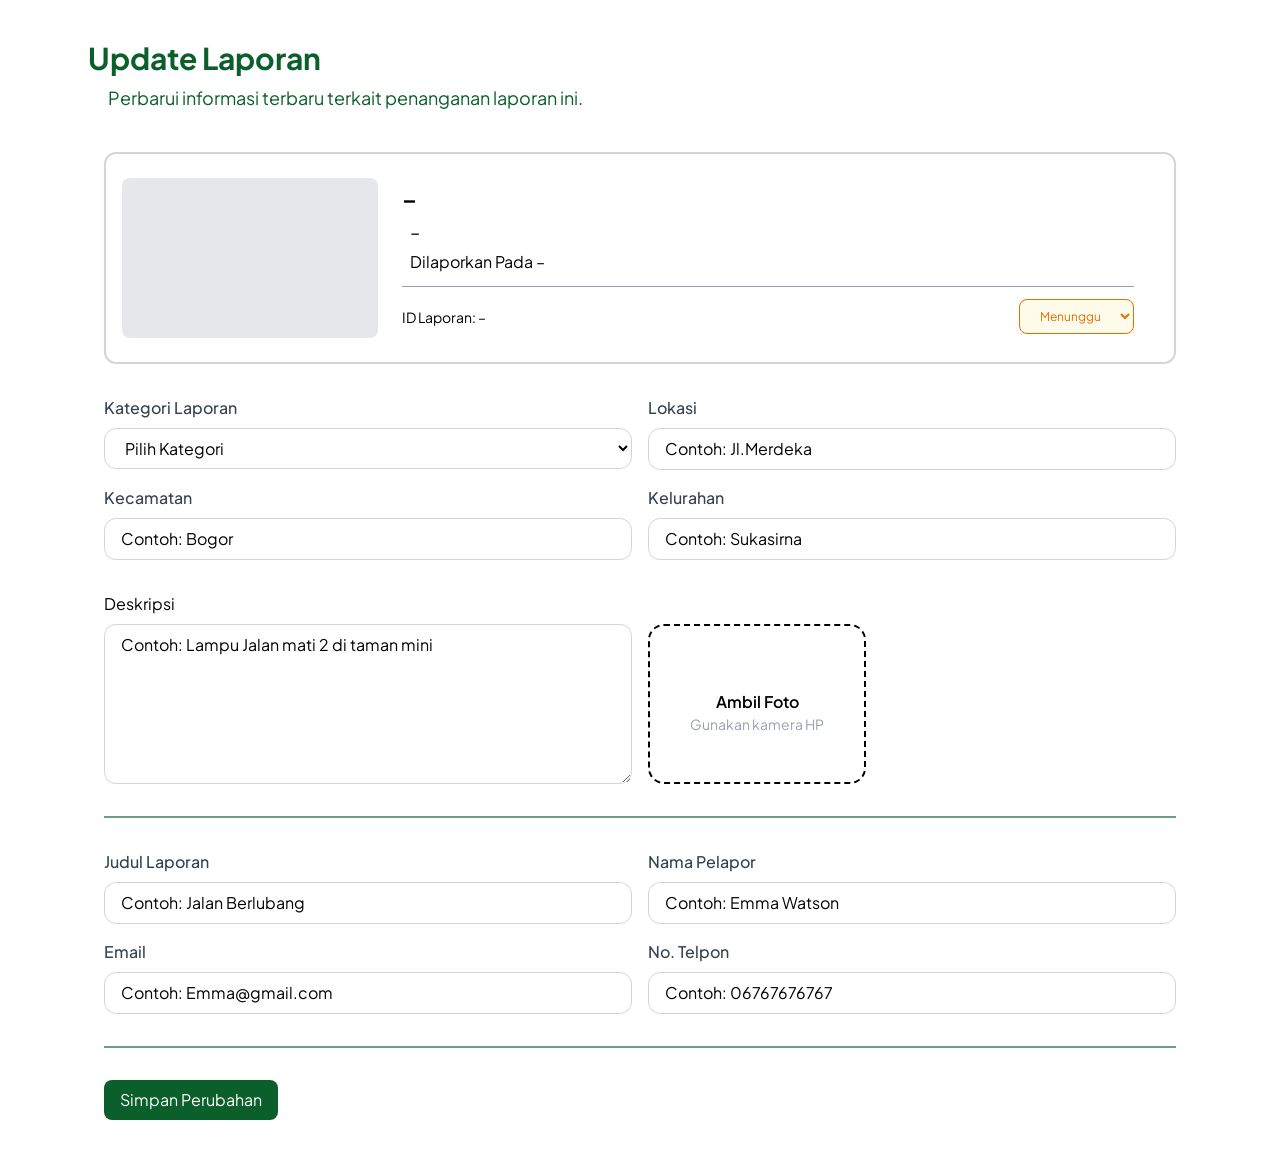
==== update.html @ 9188a888 "feat: Update backend system" ====
<!doctype html>
<html lang="en">
  <head>
    <meta charset="UTF-8" />
    <meta name="viewport" content="width=device-width, initial-scale=1.0" />
    <title>ecoMetric | E-Report Platform</title>

    <link rel="stylesheet" href="src/output.css" />
    <!-- Favicon -->
    <link rel="shortcut icon" href="/favicon.svg" type="image/x-icon" />
    <!-- Remix Icon -->
    <link
      rel="stylesheet"
      href="https://cdnjs.cloudflare.com/ajax/libs/remixicon/4.6.0/remixicon.min.css"
      integrity="sha512-XcIsjKMcuVe0Ucj/xgIXQnytNwBttJbNjltBV18IOnru2lDPe9KRRyvCXw6Y5H415vbBLRm8+q6fmLUU7DfO6Q=="
      crossorigin="anonymous"
      referrerpolicy="no-referrer"
    />
  </head>

  <body class="font-jakarta md:px-10">
    <section class="mx-auto my-auto p-6 md:p-10">
      <div class="mb-10 text-green-primary">
        <div class="flex flex-row items-center mb-2 font-bold gap-2 text-xl">
          <a href="index.html">
            <i class="ri-arrow-left-s-line"></i>
          </a>
          <h1 class="text-3xl">Update Laporan</h1>
        </div>
        <p class="pl-7 text-lg">
          Perbarui informasi terbaru terkait penanganan laporan ini.
        </p>
      </div>

      <!-- Laporan Lama -->
      <div
        class="border-2 items-center border-gray-300 rounded-xl h-fit py-6 px-4 flex flex-col gap-4 md:gap-0 md:flex-row mx-6"
      >
        <!-- img -->
        <div
          class="bg-gray-200 h-40 w-full md:w-1/3 rounded-lg overflow-hidden flex justify-center items-center"
        >
          <img
            id="card-img"
            src=""
            alt="blm ada img"
            class="w-full h-full object-cover hidden"
          />
        </div>
        <div class="flex flex-col gap-1 w-full px-6">
          <h2 class="text-2xl font-semibold" id="display-title">–</h2>
          <div class="flex flex-row gap-2">
            <i class="ri-map-pin-2-line"></i>
            <h3 class="text-lg" id="display-location">–</h3>
          </div>

          <!-- tanggal laporan dibuat -->
          <div class="flex flex-row gap-2">
            <i class="ri-calendar-line"></i>
            <h3>Dilaporkan Pada <span id="display-date">–</span></h3>
          </div>

          <hr class="text-gray-400 my-2" />

          <!-- id laporn -->
          <div class="flex flex-row justify-between items-center">
            <p class="text-sm" id="display-id">ID Laporan: –</p>
            <!-- <span
              class="bg-amber-50 border text-xs border-amber-600 text-amber-600 py-2 px-6 rounded-lg"
              id="display-status"
              >–</span
            > -->
            <select
              id="status"
              class="bg-amber-50 border text-xs border-amber-600 text-amber-600 py-2 px-4 rounded-lg outline-none cursor-pointer"
            >
              <option value="pending">Menunggu</option>
              <option value="progress">Diproses</option>
              <option value="resolve">Selesai</option>
            </select>
          </div>
        </div>
      </div>

      <!-- Input Detail -->
      <div
        class="m-4 md:my-8 md:mx-6 border-b-2 items-center pb-8 border-green-primary/60"
      >
        <div class="grid grid-cols-1 md:grid-cols-2 gap-4">
          <!-- Kategori -->
          <div>
            <label class="block mb-2 font-medium text-gray-700">
              Kategori Laporan
            </label>

            <select
              id="kategori"
              class="w-full px-4 py-2 border border-gray-300 rounded-xl outline-none focus:ring-4 focus:ring-gray-200"
            >
              <option value="">Pilih Kategori</option>
              <option value="jalan">Jalan dan Insfrastruktur</option>
              <option value="kebersihan">Kebersihan</option>
              <option value="lampu">Lampu Jalan</option>
              <option value="drainase">Drainase</option>
              <option value="fasilitas">Fasilitas Umum</option>
              <option value="lainnya">Lainnya</option>
            </select>
          </div>
          <!-- Lokasi -->
          <div>
            <label class="block mb-2 font-medium text-gray-700"> Lokasi </label>

            <input
              type="text"
              id="lokasi"
              placeholder="Contoh: Jl.Merdeka"
              class="w-full px-4 py-2 border border-gray-300 rounded-xl outline-none focus:ring-4 focus:ring-gray-200"
            />
          </div>

          <!-- Kecamatan -->
          <div>
            <label class="block mb-2 font-medium text-gray-700">
              Kecamatan
            </label>
            <input
              type="text"
              id="kecamatan"
              placeholder="Contoh: Bogor"
              class="w-full px-4 py-2 border border-gray-300 rounded-xl outline-none focus:ring-4 focus:ring-gray-200"
            />
          </div>

          <!-- Kelurahan -->
          <div>
            <label class="block mb-2 font-medium text-gray-700">
              Kelurahan
            </label>
            <input
              type="text"
              id="kelurahan"
              placeholder="Contoh: Sukasirna"
              class="w-full px-4 py-2 border border-gray-300 rounded-xl outline-none focus:ring-4 focus:ring-gray-200"
            />
          </div>

          <div class="flex flex-col gap-2 mt-4">
            <label for="">Deskripsi</label>
            <textarea
              class="w-full h-40 px-4 py-2 border border-gray-300 rounded-xl outline-none focus:ring-4 focus:ring-gray-200"
              placeholder="Contoh: Lampu Jalan mati 2 di taman mini"
              id="deskripsi"
            ></textarea>
          </div>

          <!-- Input Img -->
          <div class="flex flex-row gap-2">
            <label
              class="border-2 h-40 w-full md:w-fit md:mt-12 border-dashed rounded-2xl p-10 flex flex-col items-center justify-center cursor-pointer hover:bg-gray-50 transition"
            >
              <input
                type="file"
                id="upload"
                accept="image/*"
                capture="environment"
                class="hidden"
              />

              <i class="ri-camera-line text-5xl text-green-700"></i>

              <p class="mt-4 font-semibold">Ambil Foto</p>

              <span class="text-sm text-center text-gray-400">
                Gunakan kamera HP
              </span>
            </label>
            <img
              id="preview"
              class="hidden w-full h-40 mt-12 object-cover rounded-2xl"
            />
          </div>
        </div>
      </div>
      <!-- Input Pelapor -->
      <div class="m-4 md:my-8 md:mx-6 border-b-2 pb-8 border-green-primary/60">
        <div class="grid grid-cols-1 md:grid-cols-2 gap-4">
          <!-- Judul -->
          <div>
            <label class="block mb-2 font-medium text-gray-700">
              Judul Laporan
            </label>
            <input
              type="text"
              id="judul"
              placeholder="Contoh: Jalan Berlubang"
              class="w-full px-4 py-2 border border-gray-300 rounded-xl outline-none focus:ring-4 focus:ring-gray-200"
            />
          </div>

          <!-- Nama Pelapor -->
          <div>
            <label class="block mb-2 font-medium text-gray-700">
              Nama Pelapor
            </label>
            <input
              type="text"
              id="nama"
              placeholder="Contoh: Emma Watson"
              class="w-full px-4 py-2 border border-gray-300 rounded-xl outline-none focus:ring-4 focus:ring-gray-200"
            />
          </div>

          <!-- Email Pelapor -->
          <div>
            <label class="block mb-2 font-medium text-gray-700">Email</label>
            <input
              type="email"
              id="email"
              placeholder="Contoh: Emma@gmail.com"
              class="w-full px-4 py-2 border border-gray-300 rounded-xl outline-none focus:ring-4 focus:ring-gray-200"
            />
          </div>

          <!-- No Telpon Pelapor -->
          <div>
            <label class="block mb-2 font-medium text-gray-700">
              No. Telpon
            </label>
            <input
              type="tel"
              id="telepon"
              placeholder="Contoh: 06767676767"
              class="w-full px-4 py-2 border border-gray-300 rounded-xl outline-none focus:ring-4 focus:ring-gray-200"
            />
          </div>
        </div>
      </div>
      <button
        id="btn-simpan"
        class="bg-green-primary text-white py-2 w-full mx-2 rounded-lg md:w-fit md:px-4 md:ml-6"
      >
        Simpan Perubahan
      </button>
    </section>

    <!-- JS -->
    <script src="/js/data.js"></script>
    <script>
      const upload = document.getElementById("upload");
      const preview = document.getElementById("preview");
      const cardImg = document.getElementById("card-img");

      function updateStatusColor(status) {
        const el = document.getElementById("status");
        el.className =
          "border text-xs py-2 px-4 rounded-lg outline-none cursor-pointer ";

        if (status === "pending") {
          el.classList.add("bg-amber-50", "border-amber-600", "text-amber-600");
        } else if (status === "progress") {
          el.classList.add("bg-blue-100", "border-blue-400", "text-blue-500");
        } else if (status === "resolve") {
          el.classList.add(
            "bg-green-100",
            "border-green-400",
            "text-green-400",
          );
        }
      }

      upload.addEventListener("change", (e) => {
        const file = e.target.files[0];
        if (file) {
          const url = URL.createObjectURL(file);
          preview.src = url;
          preview.classList.remove("hidden");
          cardImg.src = url;
          cardImg.classList.remove("hidden");
        }
      });

      const params = new URLSearchParams(window.location.search);
      const id = params.get("id");

      const report = reports.find((r) => r.id === id);

      if (!report) {
        alert("Laporan tidak ditemukan!");
        window.location.href = "index.html";
      } else {
        document.getElementById("display-title").textContent = report.title;
        document.getElementById("display-location").textContent =
          report.location;
        document.getElementById("display-date").textContent = new Date(
          report.createdAt,
        ).toLocaleDateString("id-ID", {
          day: "numeric",
          month: "long",
          year: "numeric",
        });
        document.getElementById("display-id").textContent =
          "ID Laporan: #" + report.id;
        document.getElementById("status").value = report.status || "pending";
        updateStatusColor(report.status || "pending");

        document.getElementById("status").addEventListener("change", (e) => {
          updateStatusColor(e.target.value);
        });

        document.getElementById("status").value = report.status || "pending";
        document.getElementById("kategori").value = report.category || "";
        document.getElementById("lokasi").value = report.location || "";
        document.getElementById("kecamatan").value = report.kecamatan || "";
        document.getElementById("kelurahan").value = report.kelurahan || "";
        document.getElementById("deskripsi").value = report.description || "";
        document.getElementById("judul").value = report.title || "";
        document.getElementById("nama").value = report.name || "";
        document.getElementById("email").value = report.email || "";
        document.getElementById("telepon").value = report.phone || "";

        document.getElementById("btn-simpan").addEventListener("click", () => {
          const idx = reports.findIndex((r) => r.id === id);
          if (idx === -1) return;

          reports[idx] = {
            ...reports[idx],
            title: document.getElementById("judul").value,
            category: document.getElementById("kategori").value,
            description: document.getElementById("deskripsi").value,
            location: document.getElementById("lokasi").value,
            kecamatan: document.getElementById("kecamatan").value,
            kelurahan: document.getElementById("kelurahan").value,
            name: document.getElementById("nama").value,
            email: document.getElementById("email").value,
            phone: document.getElementById("telepon").value,
            status: document.getElementById("status").value,
          };

          localStorage.setItem("reports", JSON.stringify(reports));
          alert("Laporan berhasil diperbarui!");
          window.location.href = "index.html";
        });
      }
    </script>
  </body>
</html>
---- src/output.css ----
/*! tailwindcss v4.2.2 | MIT License | https://tailwindcss.com */
@import url('https://fonts.googleapis.com/css2?family=Geist:wght@100..900&family=Instrument+Serif:ital@0;1&family=Plus+Jakarta+Sans:ital,wght@0,200..800;1,200..800&display=swap');
@layer properties;
@layer theme, base, components, utilities;
@layer theme {
  :root, :host {
    --font-sans: ui-sans-serif, system-ui, sans-serif, "Apple Color Emoji",
      "Segoe UI Emoji", "Segoe UI Symbol", "Noto Color Emoji";
    --font-serif: 'Instrument Serif', serif;
    --font-mono: ui-monospace, SFMono-Regular, Menlo, Monaco, Consolas, "Liberation Mono",
      "Courier New", monospace;
    --color-red-400: oklch(70.4% 0.191 22.216);
    --color-red-500: oklch(63.7% 0.237 25.331);
    --color-amber-50: oklch(98.7% 0.022 95.277);
    --color-amber-100: oklch(96.2% 0.059 95.617);
    --color-amber-300: oklch(87.9% 0.169 91.605);
    --color-amber-500: oklch(76.9% 0.188 70.08);
    --color-amber-600: oklch(66.6% 0.179 58.318);
    --color-yellow-500: oklch(79.5% 0.184 86.047);
    --color-lime-100: oklch(96.7% 0.067 122.328);
    --color-lime-400: oklch(84.1% 0.238 128.85);
    --color-lime-700: oklch(53.2% 0.157 131.589);
    --color-green-50: oklch(98.2% 0.018 155.826);
    --color-green-100: oklch(96.2% 0.044 156.743);
    --color-green-300: oklch(87.1% 0.15 154.449);
    --color-green-400: oklch(79.2% 0.209 151.711);
    --color-green-500: oklch(72.3% 0.219 149.579);
    --color-green-600: oklch(62.7% 0.194 149.214);
    --color-green-700: oklch(52.7% 0.154 150.069);
    --color-green-800: oklch(44.8% 0.119 151.328);
    --color-emerald-100: oklch(95% 0.052 163.051);
    --color-emerald-700: oklch(50.8% 0.118 165.612);
    --color-blue-100: oklch(93.2% 0.032 255.585);
    --color-blue-300: oklch(80.9% 0.105 251.813);
    --color-blue-400: oklch(70.7% 0.165 254.624);
    --color-blue-500: oklch(62.3% 0.214 259.815);
    --color-slate-100: oklch(96.8% 0.007 247.896);
    --color-slate-500: oklch(55.4% 0.046 257.417);
    --color-gray-50: oklch(98.5% 0.002 247.839);
    --color-gray-100: oklch(96.7% 0.003 264.542);
    --color-gray-200: oklch(92.8% 0.006 264.531);
    --color-gray-300: oklch(87.2% 0.01 258.338);
    --color-gray-400: oklch(70.7% 0.022 261.325);
    --color-gray-500: oklch(55.1% 0.027 264.364);
    --color-gray-600: oklch(44.6% 0.03 256.802);
    --color-gray-700: oklch(37.3% 0.034 259.733);
    --color-black: #000;
    --color-white: #fff;
    --spacing: 0.25rem;
    --container-sm: 24rem;
    --container-2xl: 42rem;
    --container-7xl: 80rem;
    --text-xs: 0.75rem;
    --text-xs--line-height: calc(1 / 0.75);
    --text-sm: 0.875rem;
    --text-sm--line-height: calc(1.25 / 0.875);
    --text-base: 1rem;
    --text-base--line-height: calc(1.5 / 1);
    --text-lg: 1.125rem;
    --text-lg--line-height: calc(1.75 / 1.125);
    --text-xl: 1.25rem;
    --text-xl--line-height: calc(1.75 / 1.25);
    --text-2xl: 1.5rem;
    --text-2xl--line-height: calc(2 / 1.5);
    --text-3xl: 1.875rem;
    --text-3xl--line-height: calc(2.25 / 1.875);
    --text-4xl: 2.25rem;
    --text-4xl--line-height: calc(2.5 / 2.25);
    --text-5xl: 3rem;
    --text-5xl--line-height: 1;
    --text-6xl: 3.75rem;
    --text-6xl--line-height: 1;
    --text-8xl: 6rem;
    --text-8xl--line-height: 1;
    --font-weight-light: 300;
    --font-weight-normal: 400;
    --font-weight-medium: 500;
    --font-weight-semibold: 600;
    --font-weight-bold: 700;
    --leading-tight: 1.25;
    --leading-relaxed: 1.625;
    --radius-md: 0.375rem;
    --radius-lg: 0.5rem;
    --radius-xl: 0.75rem;
    --radius-2xl: 1rem;
    --radius-3xl: 1.5rem;
    --blur-xs: 4px;
    --blur-sm: 8px;
    --blur-md: 12px;
    --default-transition-duration: 150ms;
    --default-transition-timing-function: cubic-bezier(0.4, 0, 0.2, 1);
    --default-font-family: var(--font-sans);
    --default-mono-font-family: var(--font-mono);
    --font-jakarta: 'Plus Jakarta Sans', sans-serif;
    --color-green-primary: #0B5F2A;
    --color-neon-green: #CCFE3B;
  }
}
@layer base {
  *, ::after, ::before, ::backdrop, ::file-selector-button {
    box-sizing: border-box;
    margin: 0;
    padding: 0;
    border: 0 solid;
  }
  html, :host {
    line-height: 1.5;
    -webkit-text-size-adjust: 100%;
    tab-size: 4;
    font-family: var(--default-font-family, ui-sans-serif, system-ui, sans-serif, "Apple Color Emoji", "Segoe UI Emoji", "Segoe UI Symbol", "Noto Color Emoji");
    font-feature-settings: var(--default-font-feature-settings, normal);
    font-variation-settings: var(--default-font-variation-settings, normal);
    -webkit-tap-highlight-color: transparent;
  }
  hr {
    height: 0;
    color: inherit;
    border-top-width: 1px;
  }
  abbr:where([title]) {
    -webkit-text-decoration: underline dotted;
    text-decoration: underline dotted;
  }
  h1, h2, h3, h4, h5, h6 {
    font-size: inherit;
    font-weight: inherit;
  }
  a {
    color: inherit;
    -webkit-text-decoration: inherit;
    text-decoration: inherit;
  }
  b, strong {
    font-weight: bolder;
  }
  code, kbd, samp, pre {
    font-family: var(--default-mono-font-family, ui-monospace, SFMono-Regular, Menlo, Monaco, Consolas, "Liberation Mono", "Courier New", monospace);
    font-feature-settings: var(--default-mono-font-feature-settings, normal);
    font-variation-settings: var(--default-mono-font-variation-settings, normal);
    font-size: 1em;
  }
  small {
    font-size: 80%;
  }
  sub, sup {
    font-size: 75%;
    line-height: 0;
    position: relative;
    vertical-align: baseline;
  }
  sub {
    bottom: -0.25em;
  }
  sup {
    top: -0.5em;
  }
  table {
    text-indent: 0;
    border-color: inherit;
    border-collapse: collapse;
  }
  :-moz-focusring {
    outline: auto;
  }
  progress {
    vertical-align: baseline;
  }
  summary {
    display: list-item;
  }
  ol, ul, menu {
    list-style: none;
  }
  img, svg, video, canvas, audio, iframe, embed, object {
    display: block;
    vertical-align: middle;
  }
  img, video {
    max-width: 100%;
    height: auto;
  }
  button, input, select, optgroup, textarea, ::file-selector-button {
    font: inherit;
    font-feature-settings: inherit;
    font-variation-settings: inherit;
    letter-spacing: inherit;
    color: inherit;
    border-radius: 0;
    background-color: transparent;
    opacity: 1;
  }
  :where(select:is([multiple], [size])) optgroup {
    font-weight: bolder;
  }
  :where(select:is([multiple], [size])) optgroup option {
    padding-inline-start: 20px;
  }
  ::file-selector-button {
    margin-inline-end: 4px;
  }
  ::placeholder {
    opacity: 1;
  }
  @supports (not (-webkit-appearance: -apple-pay-button))  or (contain-intrinsic-size: 1px) {
    ::placeholder {
      color: currentcolor;
      @supports (color: color-mix(in lab, red, red)) {
        color: color-mix(in oklab, currentcolor 50%, transparent);
      }
    }
  }
  textarea {
    resize: vertical;
  }
  ::-webkit-search-decoration {
    -webkit-appearance: none;
  }
  ::-webkit-date-and-time-value {
    min-height: 1lh;
    text-align: inherit;
  }
  ::-webkit-datetime-edit {
    display: inline-flex;
  }
  ::-webkit-datetime-edit-fields-wrapper {
    padding: 0;
  }
  ::-webkit-datetime-edit, ::-webkit-datetime-edit-year-field, ::-webkit-datetime-edit-month-field, ::-webkit-datetime-edit-day-field, ::-webkit-datetime-edit-hour-field, ::-webkit-datetime-edit-minute-field, ::-webkit-datetime-edit-second-field, ::-webkit-datetime-edit-millisecond-field, ::-webkit-datetime-edit-meridiem-field {
    padding-block: 0;
  }
  ::-webkit-calendar-picker-indicator {
    line-height: 1;
  }
  :-moz-ui-invalid {
    box-shadow: none;
  }
  button, input:where([type="button"], [type="reset"], [type="submit"]), ::file-selector-button {
    appearance: button;
  }
  ::-webkit-inner-spin-button, ::-webkit-outer-spin-button {
    height: auto;
  }
  [hidden]:where(:not([hidden="until-found"])) {
    display: none !important;
  }
}
@layer utilities {
  .pointer-events-none {
    pointer-events: none;
  }
  .absolute {
    position: absolute;
  }
  .fixed {
    position: fixed;
  }
  .relative {
    position: relative;
  }
  .sticky {
    position: sticky;
  }
  .inset-0 {
    inset: calc(var(--spacing) * 0);
  }
  .top-0 {
    top: calc(var(--spacing) * 0);
  }
  .top-25 {
    top: calc(var(--spacing) * 25);
  }
  .top-full {
    top: 100%;
  }
  .right-4 {
    right: calc(var(--spacing) * 4);
  }
  .right-10 {
    right: calc(var(--spacing) * 10);
  }
  .bottom-5 {
    bottom: calc(var(--spacing) * 5);
  }
  .bottom-75 {
    bottom: calc(var(--spacing) * 75);
  }
  .left-0 {
    left: calc(var(--spacing) * 0);
  }
  .left-4 {
    left: calc(var(--spacing) * 4);
  }
  .left-5 {
    left: calc(var(--spacing) * 5);
  }
  .left-10 {
    left: calc(var(--spacing) * 10);
  }
  .z-0 {
    z-index: 0;
  }
  .z-10 {
    z-index: 10;
  }
  .z-20 {
    z-index: 20;
  }
  .z-1001 {
    z-index: 1001;
  }
  .container {
    width: 100%;
    @media (width >= 40rem) {
      max-width: 40rem;
    }
    @media (width >= 48rem) {
      max-width: 48rem;
    }
    @media (width >= 64rem) {
      max-width: 64rem;
    }
    @media (width >= 80rem) {
      max-width: 80rem;
    }
    @media (width >= 96rem) {
      max-width: 96rem;
    }
  }
  .m-4 {
    margin: calc(var(--spacing) * 4);
  }
  .mx-2 {
    margin-inline: calc(var(--spacing) * 2);
  }
  .mx-6 {
    margin-inline: calc(var(--spacing) * 6);
  }
  .mx-auto {
    margin-inline: auto;
  }
  .my-2 {
    margin-block: calc(var(--spacing) * 2);
  }
  .my-3 {
    margin-block: calc(var(--spacing) * 3);
  }
  .my-10 {
    margin-block: calc(var(--spacing) * 10);
  }
  .my-auto {
    margin-block: auto;
  }
  .mt-2 {
    margin-top: calc(var(--spacing) * 2);
  }
  .mt-3 {
    margin-top: calc(var(--spacing) * 3);
  }
  .mt-4 {
    margin-top: calc(var(--spacing) * 4);
  }
  .mt-5 {
    margin-top: calc(var(--spacing) * 5);
  }
  .mt-6 {
    margin-top: calc(var(--spacing) * 6);
  }
  .mt-8 {
    margin-top: calc(var(--spacing) * 8);
  }
  .mt-10 {
    margin-top: calc(var(--spacing) * 10);
  }
  .mt-12 {
    margin-top: calc(var(--spacing) * 12);
  }
  .mt-16 {
    margin-top: calc(var(--spacing) * 16);
  }
  .mt-20 {
    margin-top: calc(var(--spacing) * 20);
  }
  .mb-2 {
    margin-bottom: calc(var(--spacing) * 2);
  }
  .mb-4 {
    margin-bottom: calc(var(--spacing) * 4);
  }
  .mb-6 {
    margin-bottom: calc(var(--spacing) * 6);
  }
  .mb-10 {
    margin-bottom: calc(var(--spacing) * 10);
  }
  .block {
    display: block;
  }
  .flex {
    display: flex;
  }
  .grid {
    display: grid;
  }
  .hidden {
    display: none;
  }
  .inline-block {
    display: inline-block;
  }
  .inline-flex {
    display: inline-flex;
  }
  .h-2 {
    height: calc(var(--spacing) * 2);
  }
  .h-8 {
    height: calc(var(--spacing) * 8);
  }
  .h-10 {
    height: calc(var(--spacing) * 10);
  }
  .h-16 {
    height: calc(var(--spacing) * 16);
  }
  .h-40 {
    height: calc(var(--spacing) * 40);
  }
  .h-\[300px\] {
    height: 300px;
  }
  .h-fit {
    height: fit-content;
  }
  .h-full {
    height: 100%;
  }
  .min-h-screen {
    min-height: 100vh;
  }
  .w-8 {
    width: calc(var(--spacing) * 8);
  }
  .w-16 {
    width: calc(var(--spacing) * 16);
  }
  .w-30 {
    width: calc(var(--spacing) * 30);
  }
  .w-40 {
    width: calc(var(--spacing) * 40);
  }
  .w-100 {
    width: calc(var(--spacing) * 100);
  }
  .w-170 {
    width: calc(var(--spacing) * 170);
  }
  .w-\[800px\] {
    width: 800px;
  }
  .w-fit {
    width: fit-content;
  }
  .w-full {
    width: 100%;
  }
  .max-w-2xl {
    max-width: var(--container-2xl);
  }
  .max-w-7xl {
    max-width: var(--container-7xl);
  }
  .max-w-sm {
    max-width: var(--container-sm);
  }
  .flex-1 {
    flex: 1;
  }
  .cursor-not-allowed {
    cursor: not-allowed;
  }
  .cursor-pointer {
    cursor: pointer;
  }
  .resize {
    resize: both;
  }
  .resize-none {
    resize: none;
  }
  .grid-cols-1 {
    grid-template-columns: repeat(1, minmax(0, 1fr));
  }
  .grid-cols-2 {
    grid-template-columns: repeat(2, minmax(0, 1fr));
  }
  .flex-col {
    flex-direction: column;
  }
  .flex-row {
    flex-direction: row;
  }
  .items-center {
    align-items: center;
  }
  .items-end {
    align-items: flex-end;
  }
  .items-start {
    align-items: flex-start;
  }
  .justify-between {
    justify-content: space-between;
  }
  .justify-center {
    justify-content: center;
  }
  .justify-end {
    justify-content: flex-end;
  }
  .gap-1 {
    gap: calc(var(--spacing) * 1);
  }
  .gap-2 {
    gap: calc(var(--spacing) * 2);
  }
  .gap-3 {
    gap: calc(var(--spacing) * 3);
  }
  .gap-4 {
    gap: calc(var(--spacing) * 4);
  }
  .gap-6 {
    gap: calc(var(--spacing) * 6);
  }
  .gap-8 {
    gap: calc(var(--spacing) * 8);
  }
  .gap-10 {
    gap: calc(var(--spacing) * 10);
  }
  .gap-16 {
    gap: calc(var(--spacing) * 16);
  }
  .space-y-4 {
    :where(& > :not(:last-child)) {
      --tw-space-y-reverse: 0;
      margin-block-start: calc(calc(var(--spacing) * 4) * var(--tw-space-y-reverse));
      margin-block-end: calc(calc(var(--spacing) * 4) * calc(1 - var(--tw-space-y-reverse)));
    }
  }
  .overflow-hidden {
    overflow: hidden;
  }
  .overflow-y-auto {
    overflow-y: auto;
  }
  .rounded-2xl {
    border-radius: var(--radius-2xl);
  }
  .rounded-3xl {
    border-radius: var(--radius-3xl);
  }
  .rounded-full {
    border-radius: calc(infinity * 1px);
  }
  .rounded-lg {
    border-radius: var(--radius-lg);
  }
  .rounded-md {
    border-radius: var(--radius-md);
  }
  .rounded-xl {
    border-radius: var(--radius-xl);
  }
  .rounded-t-3xl {
    border-top-left-radius: var(--radius-3xl);
    border-top-right-radius: var(--radius-3xl);
  }
  .rounded-t-xl {
    border-top-left-radius: var(--radius-xl);
    border-top-right-radius: var(--radius-xl);
  }
  .border {
    border-style: var(--tw-border-style);
    border-width: 1px;
  }
  .border-2 {
    border-style: var(--tw-border-style);
    border-width: 2px;
  }
  .border-3 {
    border-style: var(--tw-border-style);
    border-width: 3px;
  }
  .border-t {
    border-top-style: var(--tw-border-style);
    border-top-width: 1px;
  }
  .border-b {
    border-bottom-style: var(--tw-border-style);
    border-bottom-width: 1px;
  }
  .border-b-2 {
    border-bottom-style: var(--tw-border-style);
    border-bottom-width: 2px;
  }
  .border-dashed {
    --tw-border-style: dashed;
    border-style: dashed;
  }
  .border-none {
    --tw-border-style: none;
    border-style: none;
  }
  .border-\[\#353535\] {
    border-color: #353535;
  }
  .border-amber-300 {
    border-color: var(--color-amber-300);
  }
  .border-amber-600 {
    border-color: var(--color-amber-600);
  }
  .border-black {
    border-color: var(--color-black);
  }
  .border-black\/30 {
    border-color: color-mix(in srgb, #000 30%, transparent);
    @supports (color: color-mix(in lab, red, red)) {
      border-color: color-mix(in oklab, var(--color-black) 30%, transparent);
    }
  }
  .border-blue-300 {
    border-color: var(--color-blue-300);
  }
  .border-blue-400 {
    border-color: var(--color-blue-400);
  }
  .border-gray-100 {
    border-color: var(--color-gray-100);
  }
  .border-gray-200 {
    border-color: var(--color-gray-200);
  }
  .border-gray-300 {
    border-color: var(--color-gray-300);
  }
  .border-green-300 {
    border-color: var(--color-green-300);
  }
  .border-green-400 {
    border-color: var(--color-green-400);
  }
  .border-green-700 {
    border-color: var(--color-green-700);
  }
  .border-green-800 {
    border-color: var(--color-green-800);
  }
  .border-green-primary {
    border-color: var(--color-green-primary);
  }
  .border-green-primary\/60 {
    border-color: color-mix(in srgb, #0B5F2A 60%, transparent);
    @supports (color: color-mix(in lab, red, red)) {
      border-color: color-mix(in oklab, var(--color-green-primary) 60%, transparent);
    }
  }
  .border-slate-100 {
    border-color: var(--color-slate-100);
  }
  .border-white {
    border-color: var(--color-white);
  }
  .border-white\/10 {
    border-color: color-mix(in srgb, #fff 10%, transparent);
    @supports (color: color-mix(in lab, red, red)) {
      border-color: color-mix(in oklab, var(--color-white) 10%, transparent);
    }
  }
  .border-white\/20 {
    border-color: color-mix(in srgb, #fff 20%, transparent);
    @supports (color: color-mix(in lab, red, red)) {
      border-color: color-mix(in oklab, var(--color-white) 20%, transparent);
    }
  }
  .border-white\/40 {
    border-color: color-mix(in srgb, #fff 40%, transparent);
    @supports (color: color-mix(in lab, red, red)) {
      border-color: color-mix(in oklab, var(--color-white) 40%, transparent);
    }
  }
  .border-white\/70 {
    border-color: color-mix(in srgb, #fff 70%, transparent);
    @supports (color: color-mix(in lab, red, red)) {
      border-color: color-mix(in oklab, var(--color-white) 70%, transparent);
    }
  }
  .border-t-gray-600 {
    border-top-color: var(--color-gray-600);
  }
  .border-b-gray-600 {
    border-bottom-color: var(--color-gray-600);
  }
  .bg-\[\#F6F8F1\] {
    background-color: #F6F8F1;
  }
  .bg-\[\#F7F7F7\] {
    background-color: #F7F7F7;
  }
  .bg-amber-50 {
    background-color: var(--color-amber-50);
  }
  .bg-amber-100 {
    background-color: var(--color-amber-100);
  }
  .bg-black\/10 {
    background-color: color-mix(in srgb, #000 10%, transparent);
    @supports (color: color-mix(in lab, red, red)) {
      background-color: color-mix(in oklab, var(--color-black) 10%, transparent);
    }
  }
  .bg-black\/40 {
    background-color: color-mix(in srgb, #000 40%, transparent);
    @supports (color: color-mix(in lab, red, red)) {
      background-color: color-mix(in oklab, var(--color-black) 40%, transparent);
    }
  }
  .bg-blue-100 {
    background-color: var(--color-blue-100);
  }
  .bg-emerald-100 {
    background-color: var(--color-emerald-100);
  }
  .bg-gray-100 {
    background-color: var(--color-gray-100);
  }
  .bg-gray-200 {
    background-color: var(--color-gray-200);
  }
  .bg-green-50 {
    background-color: var(--color-green-50);
  }
  .bg-green-100 {
    background-color: var(--color-green-100);
  }
  .bg-green-600 {
    background-color: var(--color-green-600);
  }
  .bg-green-800 {
    background-color: var(--color-green-800);
  }
  .bg-green-primary {
    background-color: var(--color-green-primary);
  }
  .bg-green-primary\/20 {
    background-color: color-mix(in srgb, #0B5F2A 20%, transparent);
    @supports (color: color-mix(in lab, red, red)) {
      background-color: color-mix(in oklab, var(--color-green-primary) 20%, transparent);
    }
  }
  .bg-lime-100 {
    background-color: var(--color-lime-100);
  }
  .bg-lime-400 {
    background-color: var(--color-lime-400);
  }
  .bg-neon-green {
    background-color: var(--color-neon-green);
  }
  .bg-red-500 {
    background-color: var(--color-red-500);
  }
  .bg-transparent {
    background-color: transparent;
  }
  .bg-white {
    background-color: var(--color-white);
  }
  .bg-white\/10 {
    background-color: color-mix(in srgb, #fff 10%, transparent);
    @supports (color: color-mix(in lab, red, red)) {
      background-color: color-mix(in oklab, var(--color-white) 10%, transparent);
    }
  }
  .bg-white\/15 {
    background-color: color-mix(in srgb, #fff 15%, transparent);
    @supports (color: color-mix(in lab, red, red)) {
      background-color: color-mix(in oklab, var(--color-white) 15%, transparent);
    }
  }
  .bg-white\/20 {
    background-color: color-mix(in srgb, #fff 20%, transparent);
    @supports (color: color-mix(in lab, red, red)) {
      background-color: color-mix(in oklab, var(--color-white) 20%, transparent);
    }
  }
  .bg-yellow-500 {
    background-color: var(--color-yellow-500);
  }
  .bg-linear-to-b {
    --tw-gradient-position: to bottom;
    @supports (background-image: linear-gradient(in lab, red, red)) {
      --tw-gradient-position: to bottom in oklab;
    }
    background-image: linear-gradient(var(--tw-gradient-stops));
  }
  .bg-linear-to-r {
    --tw-gradient-position: to right;
    @supports (background-image: linear-gradient(in lab, red, red)) {
      --tw-gradient-position: to right in oklab;
    }
    background-image: linear-gradient(var(--tw-gradient-stops));
  }
  .from-\[\#A4FF00\] {
    --tw-gradient-from: #A4FF00;
    --tw-gradient-stops: var(--tw-gradient-via-stops, var(--tw-gradient-position), var(--tw-gradient-from) var(--tw-gradient-from-position), var(--tw-gradient-to) var(--tw-gradient-to-position));
  }
  .from-white\/80 {
    --tw-gradient-from: color-mix(in srgb, #fff 80%, transparent);
    @supports (color: color-mix(in lab, red, red)) {
      --tw-gradient-from: color-mix(in oklab, var(--color-white) 80%, transparent);
    }
    --tw-gradient-stops: var(--tw-gradient-via-stops, var(--tw-gradient-position), var(--tw-gradient-from) var(--tw-gradient-from-position), var(--tw-gradient-to) var(--tw-gradient-to-position));
  }
  .to-\[\#629900\] {
    --tw-gradient-to: #629900;
    --tw-gradient-stops: var(--tw-gradient-via-stops, var(--tw-gradient-position), var(--tw-gradient-from) var(--tw-gradient-from-position), var(--tw-gradient-to) var(--tw-gradient-to-position));
  }
  .to-white\/0 {
    --tw-gradient-to: color-mix(in srgb, #fff 0%, transparent);
    @supports (color: color-mix(in lab, red, red)) {
      --tw-gradient-to: color-mix(in oklab, var(--color-white) 0%, transparent);
    }
    --tw-gradient-stops: var(--tw-gradient-via-stops, var(--tw-gradient-position), var(--tw-gradient-from) var(--tw-gradient-from-position), var(--tw-gradient-to) var(--tw-gradient-to-position));
  }
  .bg-clip-text {
    background-clip: text;
  }
  .object-cover {
    object-fit: cover;
  }
  .p-2 {
    padding: calc(var(--spacing) * 2);
  }
  .p-4 {
    padding: calc(var(--spacing) * 4);
  }
  .p-6 {
    padding: calc(var(--spacing) * 6);
  }
  .p-8 {
    padding: calc(var(--spacing) * 8);
  }
  .p-10 {
    padding: calc(var(--spacing) * 10);
  }
  .px-2 {
    padding-inline: calc(var(--spacing) * 2);
  }
  .px-4 {
    padding-inline: calc(var(--spacing) * 4);
  }
  .px-5 {
    padding-inline: calc(var(--spacing) * 5);
  }
  .px-6 {
    padding-inline: calc(var(--spacing) * 6);
  }
  .px-8 {
    padding-inline: calc(var(--spacing) * 8);
  }
  .px-10 {
    padding-inline: calc(var(--spacing) * 10);
  }
  .py-1 {
    padding-block: calc(var(--spacing) * 1);
  }
  .py-2 {
    padding-block: calc(var(--spacing) * 2);
  }
  .py-3 {
    padding-block: calc(var(--spacing) * 3);
  }
  .py-4 {
    padding-block: calc(var(--spacing) * 4);
  }
  .py-6 {
    padding-block: calc(var(--spacing) * 6);
  }
  .py-10 {
    padding-block: calc(var(--spacing) * 10);
  }
  .py-24 {
    padding-block: calc(var(--spacing) * 24);
  }
  .pt-5 {
    padding-top: calc(var(--spacing) * 5);
  }
  .pt-20 {
    padding-top: calc(var(--spacing) * 20);
  }
  .pb-8 {
    padding-bottom: calc(var(--spacing) * 8);
  }
  .pl-2 {
    padding-left: calc(var(--spacing) * 2);
  }
  .pl-7 {
    padding-left: calc(var(--spacing) * 7);
  }
  .text-center {
    text-align: center;
  }
  .text-end {
    text-align: end;
  }
  .text-right {
    text-align: right;
  }
  .font-jakarta {
    font-family: var(--font-jakarta);
  }
  .font-serif {
    font-family: var(--font-serif);
  }
  .text-2xl {
    font-size: var(--text-2xl);
    line-height: var(--tw-leading, var(--text-2xl--line-height));
  }
  .text-3xl {
    font-size: var(--text-3xl);
    line-height: var(--tw-leading, var(--text-3xl--line-height));
  }
  .text-4xl {
    font-size: var(--text-4xl);
    line-height: var(--tw-leading, var(--text-4xl--line-height));
  }
  .text-5xl {
    font-size: var(--text-5xl);
    line-height: var(--tw-leading, var(--text-5xl--line-height));
  }
  .text-lg {
    font-size: var(--text-lg);
    line-height: var(--tw-leading, var(--text-lg--line-height));
  }
  .text-sm {
    font-size: var(--text-sm);
    line-height: var(--tw-leading, var(--text-sm--line-height));
  }
  .text-xl {
    font-size: var(--text-xl);
    line-height: var(--tw-leading, var(--text-xl--line-height));
  }
  .text-xs {
    font-size: var(--text-xs);
    line-height: var(--tw-leading, var(--text-xs--line-height));
  }
  .text-\[28px\] {
    font-size: 28px;
  }
  .leading-6 {
    --tw-leading: calc(var(--spacing) * 6);
    line-height: calc(var(--spacing) * 6);
  }
  .leading-none {
    --tw-leading: 1;
    line-height: 1;
  }
  .leading-relaxed {
    --tw-leading: var(--leading-relaxed);
    line-height: var(--leading-relaxed);
  }
  .leading-tight {
    --tw-leading: var(--leading-tight);
    line-height: var(--leading-tight);
  }
  .font-bold {
    --tw-font-weight: var(--font-weight-bold);
    font-weight: var(--font-weight-bold);
  }
  .font-light {
    --tw-font-weight: var(--font-weight-light);
    font-weight: var(--font-weight-light);
  }
  .font-medium {
    --tw-font-weight: var(--font-weight-medium);
    font-weight: var(--font-weight-medium);
  }
  .font-normal {
    --tw-font-weight: var(--font-weight-normal);
    font-weight: var(--font-weight-normal);
  }
  .font-semibold {
    --tw-font-weight: var(--font-weight-semibold);
    font-weight: var(--font-weight-semibold);
  }
  .whitespace-nowrap {
    white-space: nowrap;
  }
  .text-\[\#1A4D2E\] {
    color: #1A4D2E;
  }
  .text-\[\#1F1F1F\] {
    color: #1F1F1F;
  }
  .text-\[\#22B257\] {
    color: #22B257;
  }
  .text-\[\#537d63\] {
    color: #537d63;
  }
  .text-\[\#353535\] {
    color: #353535;
  }
  .text-\[\#484848\] {
    color: #484848;
  }
  .text-amber-500 {
    color: var(--color-amber-500);
  }
  .text-amber-600 {
    color: var(--color-amber-600);
  }
  .text-blue-500 {
    color: var(--color-blue-500);
  }
  .text-emerald-700 {
    color: var(--color-emerald-700);
  }
  .text-gray-400 {
    color: var(--color-gray-400);
  }
  .text-gray-500 {
    color: var(--color-gray-500);
  }
  .text-gray-600 {
    color: var(--color-gray-600);
  }
  .text-gray-700 {
    color: var(--color-gray-700);
  }
  .text-green-400 {
    color: var(--color-green-400);
  }
  .text-green-600 {
    color: var(--color-green-600);
  }
  .text-green-700 {
    color: var(--color-green-700);
  }
  .text-green-800 {
    color: var(--color-green-800);
  }
  .text-green-primary {
    color: var(--color-green-primary);
  }
  .text-lime-700 {
    color: var(--color-lime-700);
  }
  .text-slate-500 {
    color: var(--color-slate-500);
  }
  .text-transparent {
    color: transparent;
  }
  .text-white {
    color: var(--color-white);
  }
  .text-white\/50 {
    color: color-mix(in srgb, #fff 50%, transparent);
    @supports (color: color-mix(in lab, red, red)) {
      color: color-mix(in oklab, var(--color-white) 50%, transparent);
    }
  }
  .text-white\/70 {
    color: color-mix(in srgb, #fff 70%, transparent);
    @supports (color: color-mix(in lab, red, red)) {
      color: color-mix(in oklab, var(--color-white) 70%, transparent);
    }
  }
  .italic {
    font-style: italic;
  }
  .shadow-2xl {
    --tw-shadow: 0 25px 50px -12px var(--tw-shadow-color, rgb(0 0 0 / 0.25));
    box-shadow: var(--tw-inset-shadow), var(--tw-inset-ring-shadow), var(--tw-ring-offset-shadow), var(--tw-ring-shadow), var(--tw-shadow);
  }
  .shadow-lg {
    --tw-shadow: 0 10px 15px -3px var(--tw-shadow-color, rgb(0 0 0 / 0.1)), 0 4px 6px -4px var(--tw-shadow-color, rgb(0 0 0 / 0.1));
    box-shadow: var(--tw-inset-shadow), var(--tw-inset-ring-shadow), var(--tw-ring-offset-shadow), var(--tw-ring-shadow), var(--tw-shadow);
  }
  .shadow-sm {
    --tw-shadow: 0 1px 3px 0 var(--tw-shadow-color, rgb(0 0 0 / 0.1)), 0 1px 2px -1px var(--tw-shadow-color, rgb(0 0 0 / 0.1));
    box-shadow: var(--tw-inset-shadow), var(--tw-inset-ring-shadow), var(--tw-ring-offset-shadow), var(--tw-ring-shadow), var(--tw-shadow);
  }
  .shadow-xl {
    --tw-shadow: 0 20px 25px -5px var(--tw-shadow-color, rgb(0 0 0 / 0.1)), 0 8px 10px -6px var(--tw-shadow-color, rgb(0 0 0 / 0.1));
    box-shadow: var(--tw-inset-shadow), var(--tw-inset-ring-shadow), var(--tw-ring-offset-shadow), var(--tw-ring-shadow), var(--tw-shadow);
  }
  .backdrop-blur-md {
    --tw-backdrop-blur: blur(var(--blur-md));
    -webkit-backdrop-filter: var(--tw-backdrop-blur,) var(--tw-backdrop-brightness,) var(--tw-backdrop-contrast,) var(--tw-backdrop-grayscale,) var(--tw-backdrop-hue-rotate,) var(--tw-backdrop-invert,) var(--tw-backdrop-opacity,) var(--tw-backdrop-saturate,) var(--tw-backdrop-sepia,);
    backdrop-filter: var(--tw-backdrop-blur,) var(--tw-backdrop-brightness,) var(--tw-backdrop-contrast,) var(--tw-backdrop-grayscale,) var(--tw-backdrop-hue-rotate,) var(--tw-backdrop-invert,) var(--tw-backdrop-opacity,) var(--tw-backdrop-saturate,) var(--tw-backdrop-sepia,);
  }
  .backdrop-blur-sm {
    --tw-backdrop-blur: blur(var(--blur-sm));
    -webkit-backdrop-filter: var(--tw-backdrop-blur,) var(--tw-backdrop-brightness,) var(--tw-backdrop-contrast,) var(--tw-backdrop-grayscale,) var(--tw-backdrop-hue-rotate,) var(--tw-backdrop-invert,) var(--tw-backdrop-opacity,) var(--tw-backdrop-saturate,) var(--tw-backdrop-sepia,);
    backdrop-filter: var(--tw-backdrop-blur,) var(--tw-backdrop-brightness,) var(--tw-backdrop-contrast,) var(--tw-backdrop-grayscale,) var(--tw-backdrop-hue-rotate,) var(--tw-backdrop-invert,) var(--tw-backdrop-opacity,) var(--tw-backdrop-saturate,) var(--tw-backdrop-sepia,);
  }
  .backdrop-blur-xs {
    --tw-backdrop-blur: blur(var(--blur-xs));
    -webkit-backdrop-filter: var(--tw-backdrop-blur,) var(--tw-backdrop-brightness,) var(--tw-backdrop-contrast,) var(--tw-backdrop-grayscale,) var(--tw-backdrop-hue-rotate,) var(--tw-backdrop-invert,) var(--tw-backdrop-opacity,) var(--tw-backdrop-saturate,) var(--tw-backdrop-sepia,);
    backdrop-filter: var(--tw-backdrop-blur,) var(--tw-backdrop-brightness,) var(--tw-backdrop-contrast,) var(--tw-backdrop-grayscale,) var(--tw-backdrop-hue-rotate,) var(--tw-backdrop-invert,) var(--tw-backdrop-opacity,) var(--tw-backdrop-saturate,) var(--tw-backdrop-sepia,);
  }
  .transition {
    transition-property: color, background-color, border-color, outline-color, text-decoration-color, fill, stroke, --tw-gradient-from, --tw-gradient-via, --tw-gradient-to, opacity, box-shadow, transform, translate, scale, rotate, filter, -webkit-backdrop-filter, backdrop-filter, display, content-visibility, overlay, pointer-events;
    transition-timing-function: var(--tw-ease, var(--default-transition-timing-function));
    transition-duration: var(--tw-duration, var(--default-transition-duration));
  }
  .transition-all {
    transition-property: all;
    transition-timing-function: var(--tw-ease, var(--default-transition-timing-function));
    transition-duration: var(--tw-duration, var(--default-transition-duration));
  }
  .transition-colors {
    transition-property: color, background-color, border-color, outline-color, text-decoration-color, fill, stroke, --tw-gradient-from, --tw-gradient-via, --tw-gradient-to;
    transition-timing-function: var(--tw-ease, var(--default-transition-timing-function));
    transition-duration: var(--tw-duration, var(--default-transition-duration));
  }
  .duration-300 {
    --tw-duration: 300ms;
    transition-duration: 300ms;
  }
  .duration-500 {
    --tw-duration: 500ms;
    transition-duration: 500ms;
  }
  .outline-none {
    --tw-outline-style: none;
    outline-style: none;
  }
  .text-shadow-emerald-700 {
    --tw-text-shadow-color: oklch(50.8% 0.118 165.612);
    @supports (color: color-mix(in lab, red, red)) {
      --tw-text-shadow-color: color-mix(in oklab, var(--color-emerald-700) var(--tw-text-shadow-alpha), transparent);
    }
  }
  .group-hover\:pr-6 {
    &:is(:where(.group):hover *) {
      @media (hover: hover) {
        padding-right: calc(var(--spacing) * 6);
      }
    }
  }
  .hover\:-translate-y-2 {
    &:hover {
      @media (hover: hover) {
        --tw-translate-y: calc(var(--spacing) * -2);
        translate: var(--tw-translate-x) var(--tw-translate-y);
      }
    }
  }
  .hover\:border-green-400 {
    &:hover {
      @media (hover: hover) {
        border-color: var(--color-green-400);
      }
    }
  }
  .hover\:bg-gray-50 {
    &:hover {
      @media (hover: hover) {
        background-color: var(--color-gray-50);
      }
    }
  }
  .hover\:bg-gray-100 {
    &:hover {
      @media (hover: hover) {
        background-color: var(--color-gray-100);
      }
    }
  }
  .hover\:bg-green-700 {
    &:hover {
      @media (hover: hover) {
        background-color: var(--color-green-700);
      }
    }
  }
  .hover\:bg-green-primary {
    &:hover {
      @media (hover: hover) {
        background-color: var(--color-green-primary);
      }
    }
  }
  .hover\:bg-white {
    &:hover {
      @media (hover: hover) {
        background-color: var(--color-white);
      }
    }
  }
  .hover\:px-6 {
    &:hover {
      @media (hover: hover) {
        padding-inline: calc(var(--spacing) * 6);
      }
    }
  }
  .hover\:text-black {
    &:hover {
      @media (hover: hover) {
        color: var(--color-black);
      }
    }
  }
  .hover\:text-neon-green {
    &:hover {
      @media (hover: hover) {
        color: var(--color-neon-green);
      }
    }
  }
  .hover\:text-red-400 {
    &:hover {
      @media (hover: hover) {
        color: var(--color-red-400);
      }
    }
  }
  .hover\:text-white {
    &:hover {
      @media (hover: hover) {
        color: var(--color-white);
      }
    }
  }
  .hover\:underline {
    &:hover {
      @media (hover: hover) {
        text-decoration-line: underline;
      }
    }
  }
  .hover\:opacity-70 {
    &:hover {
      @media (hover: hover) {
        opacity: 70%;
      }
    }
  }
  .hover\:shadow-green-50 {
    &:hover {
      @media (hover: hover) {
        --tw-shadow-color: oklch(98.2% 0.018 155.826);
        @supports (color: color-mix(in lab, red, red)) {
          --tw-shadow-color: color-mix(in oklab, var(--color-green-50) var(--tw-shadow-alpha), transparent);
        }
      }
    }
  }
  .focus\:border-green-500 {
    &:focus {
      border-color: var(--color-green-500);
    }
  }
  .focus\:ring-1 {
    &:focus {
      --tw-ring-shadow: var(--tw-ring-inset,) 0 0 0 calc(1px + var(--tw-ring-offset-width)) var(--tw-ring-color, currentcolor);
      box-shadow: var(--tw-inset-shadow), var(--tw-inset-ring-shadow), var(--tw-ring-offset-shadow), var(--tw-ring-shadow), var(--tw-shadow);
    }
  }
  .focus\:ring-4 {
    &:focus {
      --tw-ring-shadow: var(--tw-ring-inset,) 0 0 0 calc(4px + var(--tw-ring-offset-width)) var(--tw-ring-color, currentcolor);
      box-shadow: var(--tw-inset-shadow), var(--tw-inset-ring-shadow), var(--tw-ring-offset-shadow), var(--tw-ring-shadow), var(--tw-shadow);
    }
  }
  .focus\:ring-gray-200 {
    &:focus {
      --tw-ring-color: var(--color-gray-200);
    }
  }
  .focus\:ring-green-500 {
    &:focus {
      --tw-ring-color: var(--color-green-500);
    }
  }
  .focus\:outline-none {
    &:focus {
      --tw-outline-style: none;
      outline-style: none;
    }
  }
  .md\:bottom-10 {
    @media (width >= 48rem) {
      bottom: calc(var(--spacing) * 10);
    }
  }
  .md\:bottom-40 {
    @media (width >= 48rem) {
      bottom: calc(var(--spacing) * 40);
    }
  }
  .md\:left-20 {
    @media (width >= 48rem) {
      left: calc(var(--spacing) * 20);
    }
  }
  .md\:mx-6 {
    @media (width >= 48rem) {
      margin-inline: calc(var(--spacing) * 6);
    }
  }
  .md\:my-8 {
    @media (width >= 48rem) {
      margin-block: calc(var(--spacing) * 8);
    }
  }
  .md\:mt-4 {
    @media (width >= 48rem) {
      margin-top: calc(var(--spacing) * 4);
    }
  }
  .md\:mt-6 {
    @media (width >= 48rem) {
      margin-top: calc(var(--spacing) * 6);
    }
  }
  .md\:mt-12 {
    @media (width >= 48rem) {
      margin-top: calc(var(--spacing) * 12);
    }
  }
  .md\:ml-6 {
    @media (width >= 48rem) {
      margin-left: calc(var(--spacing) * 6);
    }
  }
  .md\:block {
    @media (width >= 48rem) {
      display: block;
    }
  }
  .md\:flex {
    @media (width >= 48rem) {
      display: flex;
    }
  }
  .md\:hidden {
    @media (width >= 48rem) {
      display: none;
    }
  }
  .md\:h-\[450px\] {
    @media (width >= 48rem) {
      height: 450px;
    }
  }
  .md\:w-1\/3 {
    @media (width >= 48rem) {
      width: calc(1 / 3 * 100%);
    }
  }
  .md\:w-2\/3 {
    @media (width >= 48rem) {
      width: calc(2 / 3 * 100%);
    }
  }
  .md\:w-3\/3 {
    @media (width >= 48rem) {
      width: calc(3 / 3 * 100%);
    }
  }
  .md\:w-36 {
    @media (width >= 48rem) {
      width: calc(var(--spacing) * 36);
    }
  }
  .md\:w-fit {
    @media (width >= 48rem) {
      width: fit-content;
    }
  }
  .md\:grid-cols-2 {
    @media (width >= 48rem) {
      grid-template-columns: repeat(2, minmax(0, 1fr));
    }
  }
  .md\:flex-row {
    @media (width >= 48rem) {
      flex-direction: row;
    }
  }
  .md\:gap-0 {
    @media (width >= 48rem) {
      gap: calc(var(--spacing) * 0);
    }
  }
  .md\:p-8 {
    @media (width >= 48rem) {
      padding: calc(var(--spacing) * 8);
    }
  }
  .md\:p-10 {
    @media (width >= 48rem) {
      padding: calc(var(--spacing) * 10);
    }
  }
  .md\:px-4 {
    @media (width >= 48rem) {
      padding-inline: calc(var(--spacing) * 4);
    }
  }
  .md\:px-6 {
    @media (width >= 48rem) {
      padding-inline: calc(var(--spacing) * 6);
    }
  }
  .md\:px-10 {
    @media (width >= 48rem) {
      padding-inline: calc(var(--spacing) * 10);
    }
  }
  .md\:px-14 {
    @media (width >= 48rem) {
      padding-inline: calc(var(--spacing) * 14);
    }
  }
  .md\:px-30 {
    @media (width >= 48rem) {
      padding-inline: calc(var(--spacing) * 30);
    }
  }
  .md\:py-2 {
    @media (width >= 48rem) {
      padding-block: calc(var(--spacing) * 2);
    }
  }
  .md\:py-3 {
    @media (width >= 48rem) {
      padding-block: calc(var(--spacing) * 3);
    }
  }
  .md\:text-left {
    @media (width >= 48rem) {
      text-align: left;
    }
  }
  .md\:text-2xl {
    @media (width >= 48rem) {
      font-size: var(--text-2xl);
      line-height: var(--tw-leading, var(--text-2xl--line-height));
    }
  }
  .md\:text-4xl {
    @media (width >= 48rem) {
      font-size: var(--text-4xl);
      line-height: var(--tw-leading, var(--text-4xl--line-height));
    }
  }
  .md\:text-5xl {
    @media (width >= 48rem) {
      font-size: var(--text-5xl);
      line-height: var(--tw-leading, var(--text-5xl--line-height));
    }
  }
  .md\:text-8xl {
    @media (width >= 48rem) {
      font-size: var(--text-8xl);
      line-height: var(--tw-leading, var(--text-8xl--line-height));
    }
  }
  .md\:text-base {
    @media (width >= 48rem) {
      font-size: var(--text-base);
      line-height: var(--tw-leading, var(--text-base--line-height));
    }
  }
  .md\:text-lg {
    @media (width >= 48rem) {
      font-size: var(--text-lg);
      line-height: var(--tw-leading, var(--text-lg--line-height));
    }
  }
  .md\:text-sm {
    @media (width >= 48rem) {
      font-size: var(--text-sm);
      line-height: var(--tw-leading, var(--text-sm--line-height));
    }
  }
  .md\:text-xl {
    @media (width >= 48rem) {
      font-size: var(--text-xl);
      line-height: var(--tw-leading, var(--text-xl--line-height));
    }
  }
  .lg\:w-2xl {
    @media (width >= 64rem) {
      width: var(--container-2xl);
    }
  }
  .lg\:grid-cols-3 {
    @media (width >= 64rem) {
      grid-template-columns: repeat(3, minmax(0, 1fr));
    }
  }
  .lg\:grid-cols-4 {
    @media (width >= 64rem) {
      grid-template-columns: repeat(4, minmax(0, 1fr));
    }
  }
  .lg\:p-8 {
    @media (width >= 64rem) {
      padding: calc(var(--spacing) * 8);
    }
  }
  .lg\:p-12 {
    @media (width >= 64rem) {
      padding: calc(var(--spacing) * 12);
    }
  }
  .lg\:px-30 {
    @media (width >= 64rem) {
      padding-inline: calc(var(--spacing) * 30);
    }
  }
}
@keyframes marquee {
  0% {
    transform: translateX(0%);
  }
  100% {
    transform: translateX(-50%);
  }
}
.animate-marquee {
  animation: marquee 15s linear infinite;
}
@property --tw-space-y-reverse {
  syntax: "*";
  inherits: false;
  initial-value: 0;
}
@property --tw-border-style {
  syntax: "*";
  inherits: false;
  initial-value: solid;
}
@property --tw-gradient-position {
  syntax: "*";
  inherits: false;
}
@property --tw-gradient-from {
  syntax: "<color>";
  inherits: false;
  initial-value: #0000;
}
@property --tw-gradient-via {
  syntax: "<color>";
  inherits: false;
  initial-value: #0000;
}
@property --tw-gradient-to {
  syntax: "<color>";
  inherits: false;
  initial-value: #0000;
}
@property --tw-gradient-stops {
  syntax: "*";
  inherits: false;
}
@property --tw-gradient-via-stops {
  syntax: "*";
  inherits: false;
}
@property --tw-gradient-from-position {
  syntax: "<length-percentage>";
  inherits: false;
  initial-value: 0%;
}
@property --tw-gradient-via-position {
  syntax: "<length-percentage>";
  inherits: false;
  initial-value: 50%;
}
@property --tw-gradient-to-position {
  syntax: "<length-percentage>";
  inherits: false;
  initial-value: 100%;
}
@property --tw-leading {
  syntax: "*";
  inherits: false;
}
@property --tw-font-weight {
  syntax: "*";
  inherits: false;
}
@property --tw-shadow {
  syntax: "*";
  inherits: false;
  initial-value: 0 0 #0000;
}
@property --tw-shadow-color {
  syntax: "*";
  inherits: false;
}
@property --tw-shadow-alpha {
  syntax: "<percentage>";
  inherits: false;
  initial-value: 100%;
}
@property --tw-inset-shadow {
  syntax: "*";
  inherits: false;
  initial-value: 0 0 #0000;
}
@property --tw-inset-shadow-color {
  syntax: "*";
  inherits: false;
}
@property --tw-inset-shadow-alpha {
  syntax: "<percentage>";
  inherits: false;
  initial-value: 100%;
}
@property --tw-ring-color {
  syntax: "*";
  inherits: false;
}
@property --tw-ring-shadow {
  syntax: "*";
  inherits: false;
  initial-value: 0 0 #0000;
}
@property --tw-inset-ring-color {
  syntax: "*";
  inherits: false;
}
@property --tw-inset-ring-shadow {
  syntax: "*";
  inherits: false;
  initial-value: 0 0 #0000;
}
@property --tw-ring-inset {
  syntax: "*";
  inherits: false;
}
@property --tw-ring-offset-width {
  syntax: "<length>";
  inherits: false;
  initial-value: 0px;
}
@property --tw-ring-offset-color {
  syntax: "*";
  inherits: false;
  initial-value: #fff;
}
@property --tw-ring-offset-shadow {
  syntax: "*";
  inherits: false;
  initial-value: 0 0 #0000;
}
@property --tw-backdrop-blur {
  syntax: "*";
  inherits: false;
}
@property --tw-backdrop-brightness {
  syntax: "*";
  inherits: false;
}
@property --tw-backdrop-contrast {
  syntax: "*";
  inherits: false;
}
@property --tw-backdrop-grayscale {
  syntax: "*";
  inherits: false;
}
@property --tw-backdrop-hue-rotate {
  syntax: "*";
  inherits: false;
}
@property --tw-backdrop-invert {
  syntax: "*";
  inherits: false;
}
@property --tw-backdrop-opacity {
  syntax: "*";
  inherits: false;
}
@property --tw-backdrop-saturate {
  syntax: "*";
  inherits: false;
}
@property --tw-backdrop-sepia {
  syntax: "*";
  inherits: false;
}
@property --tw-duration {
  syntax: "*";
  inherits: false;
}
@property --tw-text-shadow-color {
  syntax: "*";
  inherits: false;
}
@property --tw-text-shadow-alpha {
  syntax: "<percentage>";
  inherits: false;
  initial-value: 100%;
}
@property --tw-translate-x {
  syntax: "*";
  inherits: false;
  initial-value: 0;
}
@property --tw-translate-y {
  syntax: "*";
  inherits: false;
  initial-value: 0;
}
@property --tw-translate-z {
  syntax: "*";
  inherits: false;
  initial-value: 0;
}
@layer properties {
  @supports ((-webkit-hyphens: none) and (not (margin-trim: inline))) or ((-moz-orient: inline) and (not (color:rgb(from red r g b)))) {
    *, ::before, ::after, ::backdrop {
      --tw-space-y-reverse: 0;
      --tw-border-style: solid;
      --tw-gradient-position: initial;
      --tw-gradient-from: #0000;
      --tw-gradient-via: #0000;
      --tw-gradient-to: #0000;
      --tw-gradient-stops: initial;
      --tw-gradient-via-stops: initial;
      --tw-gradient-from-position: 0%;
      --tw-gradient-via-position: 50%;
      --tw-gradient-to-position: 100%;
      --tw-leading: initial;
      --tw-font-weight: initial;
      --tw-shadow: 0 0 #0000;
      --tw-shadow-color: initial;
      --tw-shadow-alpha: 100%;
      --tw-inset-shadow: 0 0 #0000;
      --tw-inset-shadow-color: initial;
      --tw-inset-shadow-alpha: 100%;
      --tw-ring-color: initial;
      --tw-ring-shadow: 0 0 #0000;
      --tw-inset-ring-color: initial;
      --tw-inset-ring-shadow: 0 0 #0000;
      --tw-ring-inset: initial;
      --tw-ring-offset-width: 0px;
      --tw-ring-offset-color: #fff;
      --tw-ring-offset-shadow: 0 0 #0000;
      --tw-backdrop-blur: initial;
      --tw-backdrop-brightness: initial;
      --tw-backdrop-contrast: initial;
      --tw-backdrop-grayscale: initial;
      --tw-backdrop-hue-rotate: initial;
      --tw-backdrop-invert: initial;
      --tw-backdrop-opacity: initial;
      --tw-backdrop-saturate: initial;
      --tw-backdrop-sepia: initial;
      --tw-duration: initial;
      --tw-text-shadow-color: initial;
      --tw-text-shadow-alpha: 100%;
      --tw-translate-x: 0;
      --tw-translate-y: 0;
      --tw-translate-z: 0;
    }
  }
}
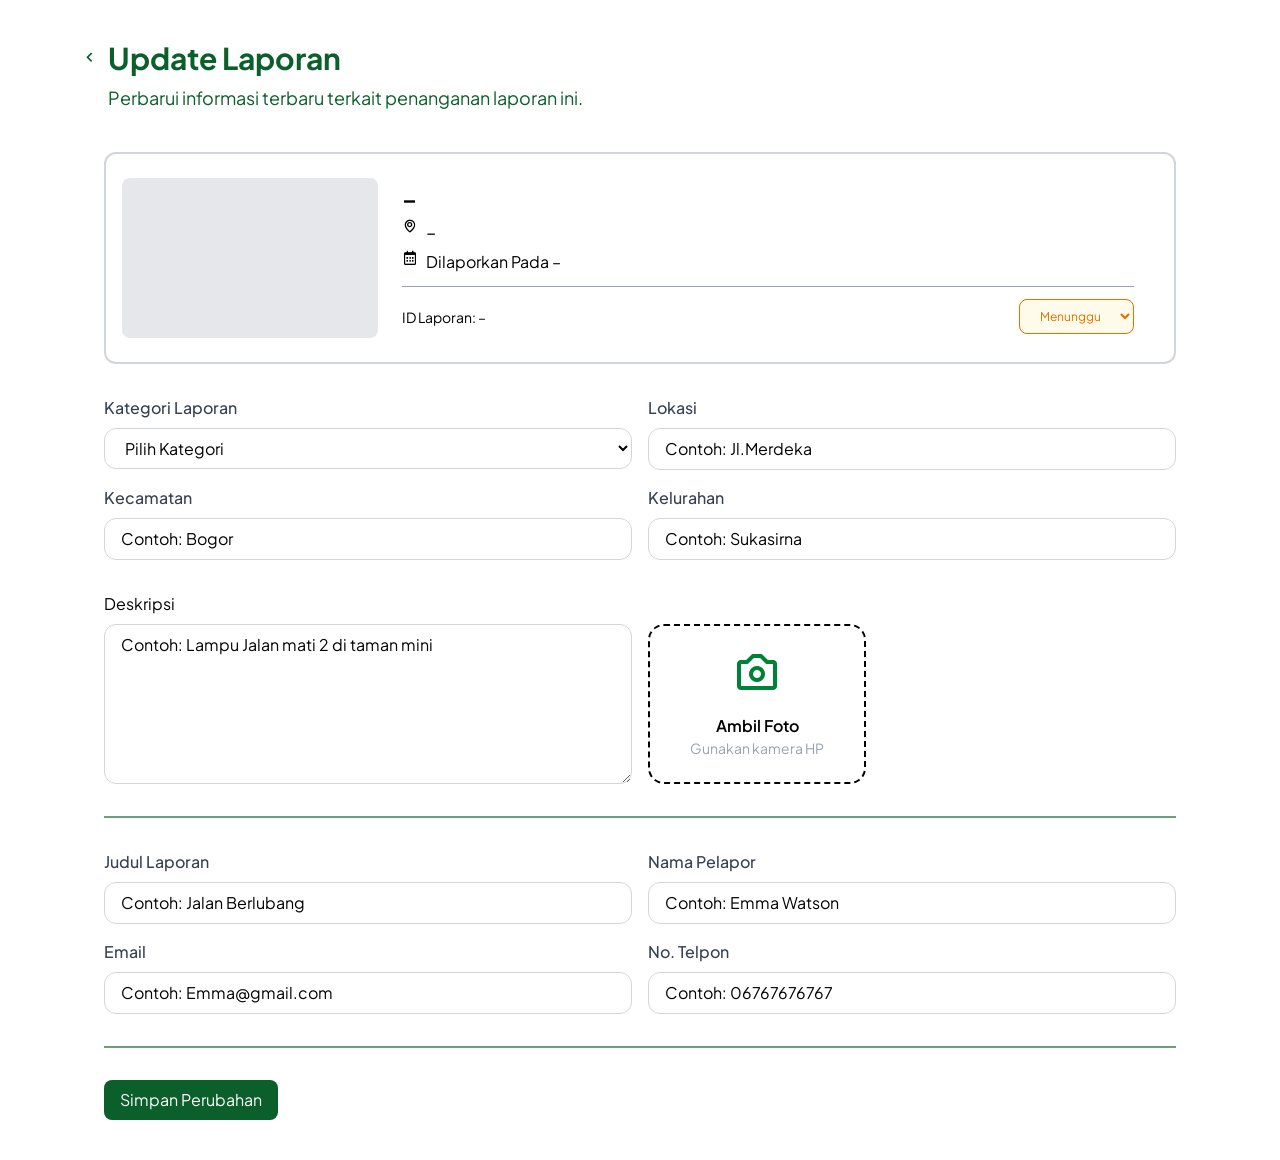
==== commit 6fc3531a: "fix: removed leaflet and remixicon" ====
--- a/update.html
+++ b/update.html
@@ -8,13 +8,10 @@
     <link rel="stylesheet" href="src/output.css" />
     <!-- Favicon -->
     <link rel="shortcut icon" href="/favicon.svg" type="image/x-icon" />
-    <!-- Remix Icon -->
+    <!-- Boxicon -->
     <link
+      href="https://unpkg.com/boxicons@2.1.4/css/boxicons.min.css"
       rel="stylesheet"
-      href="https://cdnjs.cloudflare.com/ajax/libs/remixicon/4.6.0/remixicon.min.css"
-      integrity="sha512-XcIsjKMcuVe0Ucj/xgIXQnytNwBttJbNjltBV18IOnru2lDPe9KRRyvCXw6Y5H415vbBLRm8+q6fmLUU7DfO6Q=="
-      crossorigin="anonymous"
-      referrerpolicy="no-referrer"
     />
   </head>
 
@@ -23,7 +20,7 @@
       <div class="mb-10 text-green-primary">
         <div class="flex flex-row items-center mb-2 font-bold gap-2 text-xl">
           <a href="index.html">
-            <i class="ri-arrow-left-s-line"></i>
+            <i class="bx bx-chevron-left"></i>
           </a>
           <h1 class="text-3xl">Update Laporan</h1>
         </div>
@@ -50,13 +47,13 @@
         <div class="flex flex-col gap-1 w-full px-6">
           <h2 class="text-2xl font-semibold" id="display-title">–</h2>
           <div class="flex flex-row gap-2">
-            <i class="ri-map-pin-2-line"></i>
+            <i class="bx bx-map"></i>
             <h3 class="text-lg" id="display-location">–</h3>
           </div>
 
           <!-- tanggal laporan dibuat -->
           <div class="flex flex-row gap-2">
-            <i class="ri-calendar-line"></i>
+            <i class="bx bx-calendar"></i>
             <h3>Dilaporkan Pada <span id="display-date">–</span></h3>
           </div>
 
@@ -166,7 +163,7 @@
                 class="hidden"
               />
 
-              <i class="ri-camera-line text-5xl text-green-700"></i>
+              <i class="bx bx-camera text-5xl text-green-700"></i>
 
               <p class="mt-4 font-semibold">Ambil Foto</p>
 
--- a/src/output.css
+++ b/src/output.css
@@ -404,6 +404,9 @@
   .hidden {
     display: none;
   }
+  .inline {
+    display: inline;
+  }
   .inline-block {
     display: inline-block;
   }
